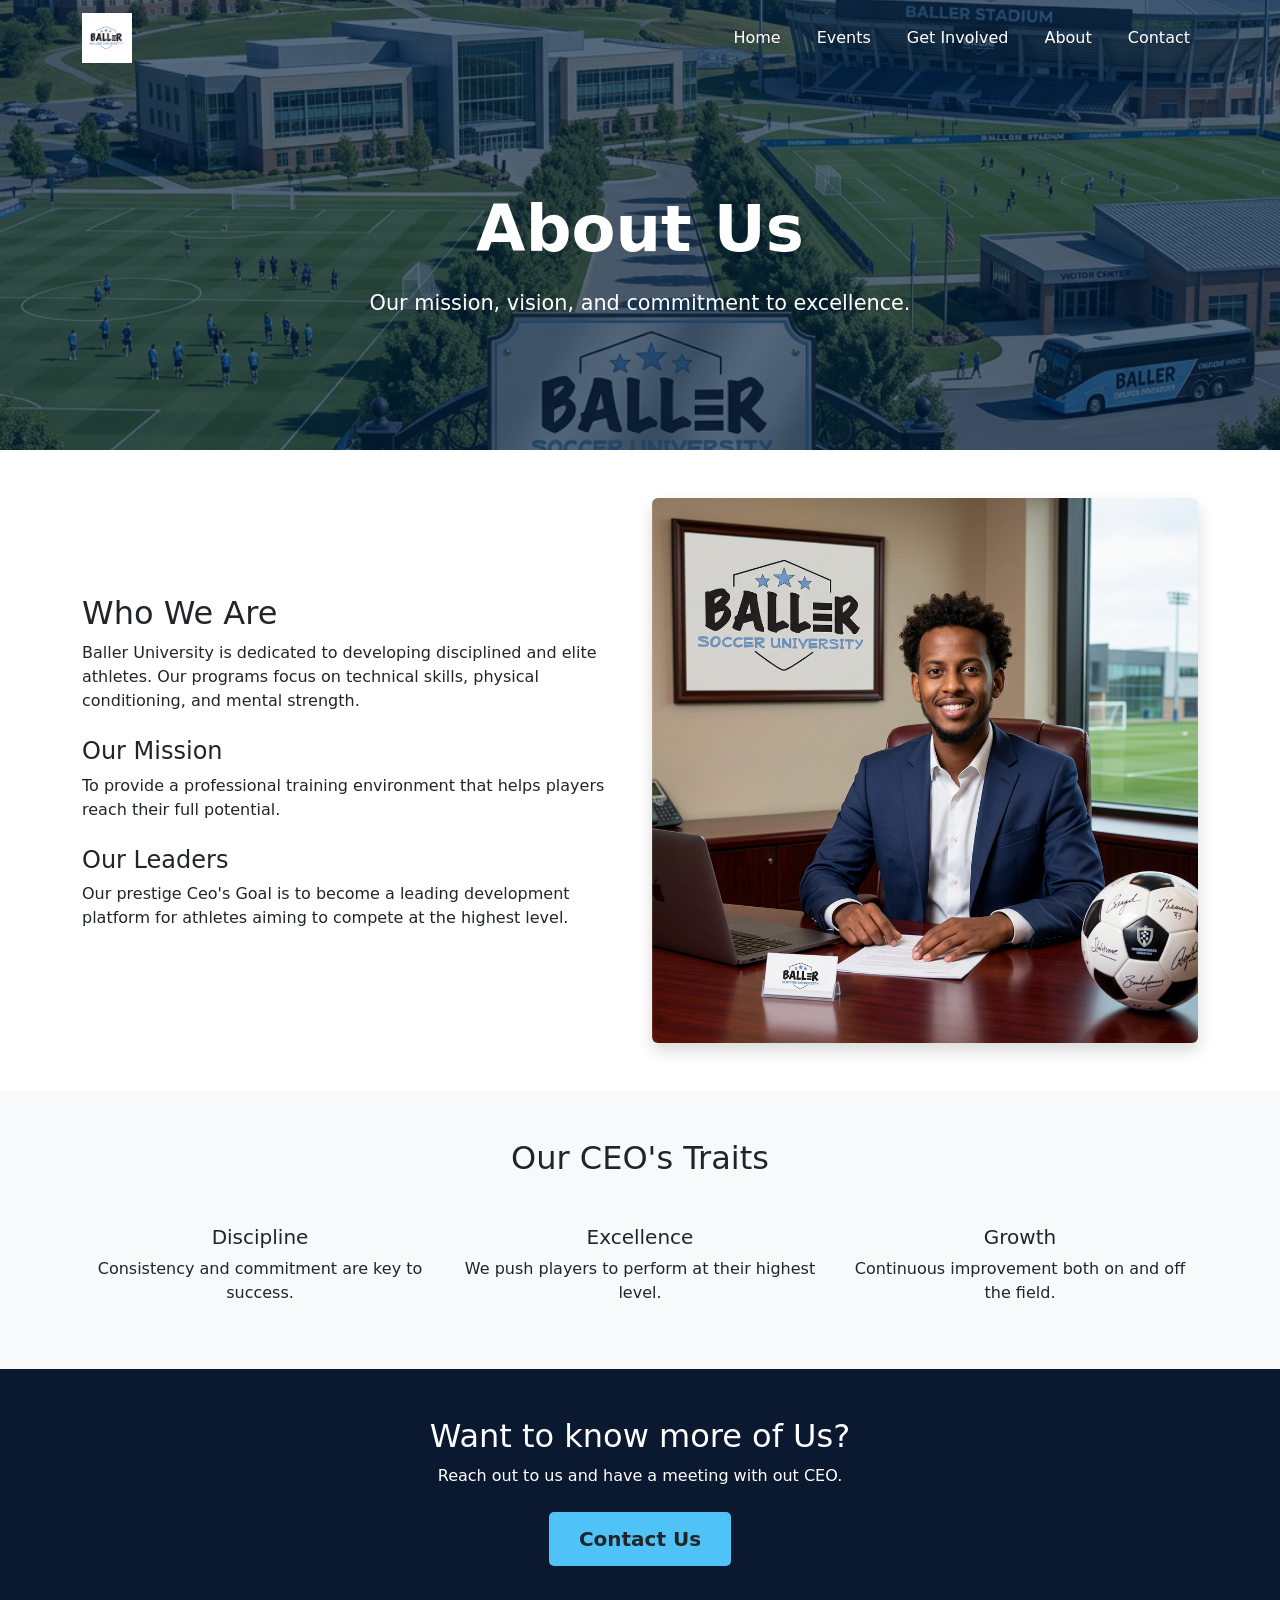
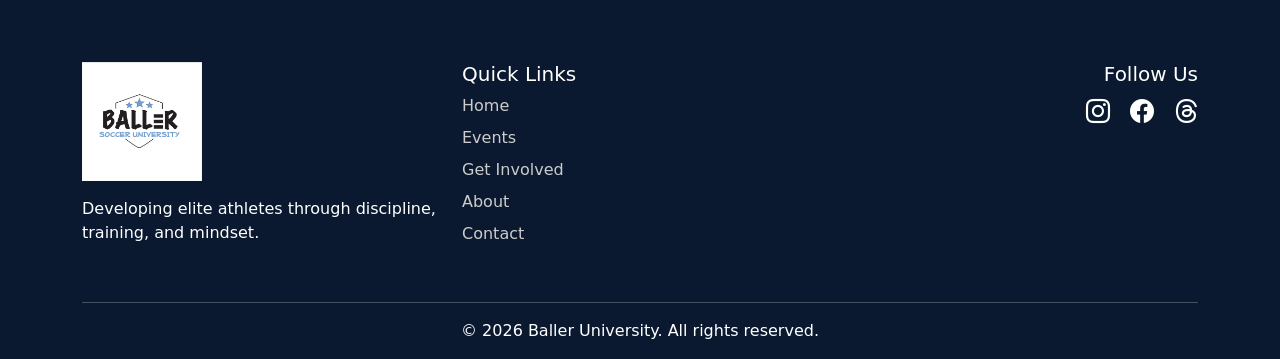
==== about.html @ 1d748de6 "about page the ceo description, values section and CTA" ====
<!DOCTYPE html>
<html lang="en">
<head>
  <meta charset="UTF-8">
  <meta name="viewport" content="width=device-width, initial-scale=1.0">
  <title>About | Baller University</title>

  <!-- Bootstrap 5.3.3 -->
  <link href="https://cdn.jsdelivr.net/npm/bootstrap@5.3.3/dist/css/bootstrap.min.css" rel="stylesheet">
<link href="https://cdn.jsdelivr.net/npm/bootstrap-icons@1.11.3/font/bootstrap-icons.css" rel="stylesheet">
  <!-- Custom CSS -->
  <link rel="stylesheet" href="styles.css">
</head>
<body>

<!-- NAVBAR -->
<nav class="navbar navbar-expand-lg navbar-dark fixed-top">
  <div class="container">

    <!-- Logo -->
    <a class="navbar-brand" href="index.html">
      <img src="images/logo.png" alt="Logo" class="logo">
    </a>

    <!-- Toggle -->
    <button class="navbar-toggler" type="button"
      data-bs-toggle="collapse"
      data-bs-target="#navMenu"
      aria-controls="navMenu"
      aria-expanded="false"
      aria-label="Toggle navigation">
      <span class="navbar-toggler-icon"></span>
    </button>

    <!-- Links -->
    <div class="collapse navbar-collapse" id="navMenu">
      <ul class="navbar-nav ms-auto">
        <li class="nav-item"><a class="nav-link" href="index.html">Home</a></li>
        <li class="nav-item"><a class="nav-link active" href="events.html">Events</a></li>
        <li class="nav-item"><a class="nav-link" href="involved.html">Get Involved</a></li>
        <li class="nav-item"><a class="nav-link" href="about.html">About</a></li>
        <li class="nav-item"><a class="nav-link" href="contact.html">Contact</a></li>
      </ul>
    </div>

  </div>
</nav>

<!-- hero -->
<section class="hero d-flex align-items-center text-center" style="height: 50vh;">
  <div class="container">
    <h1 class="hero-title">About Us</h1>
    <p class="hero-subtitle">Our mission, vision, and commitment to excellence.</p>
  </div>
</section>

<!-- About's content -->
<section class="py-5">
  <div class="container">

    <div class="row align-items-center">

      <!-- Text -->
      <div class="col-md-6">
        <h2>Who We Are</h2>
        <p>
          Baller University is dedicated to developing disciplined and elite athletes.
          Our programs focus on technical skills, physical conditioning, and mental strength.
        </p>

        <h4 class="mt-4">Our Mission</h4>
        <p>
          To provide a professional training environment that helps players reach their full potential.
        </p>

        <h4 class="mt-4">Our Leaders</h4>
        <p>
          Our prestige Ceo's Goal is to become a leading development platform for athletes aiming to compete at the highest level.
        </p>
      </div>

      <!-- Image -->
      <div class="col-md-6">
        <img src="images/ceo.png" class="img-fluid rounded shadow" alt="About Image">
      </div>

    </div>

  </div>
</section>

<!-- Values Section -->
<section class="py-5 bg-light text-center">
  <div class="container">
    <h2 class="mb-5">Our CEO's Traits</h2>

    <div class="row">
      <div class="col-md-4">
        <h5>Discipline</h5>
        <p>Consistency and commitment are key to success.</p>
      </div>

      <div class="col-md-4">
        <h5>Excellence</h5>
        <p>We push players to perform at their highest level.</p>
      </div>

      <div class="col-md-4">
        <h5>Growth</h5>
        <p>Continuous improvement both on and off the field.</p>
      </div>
    </div>
  </div>
</section>

<!-- CTA -->
<section class="cta-section text-center text-white py-5">
  <div class="container">
    <h2>Want to know more of Us?</h2>
    <p class="mb-4">Reach out to us and have a meeting with out CEO.</p>
    <a href="contact.html" class="btn btn-lg hero-btn">Contact Us</a>
  </div>
</section>

<!-- FOOTER -->
<footer class="footer text-white pt-5 pb-3">
  <div class="container">
    <div class="row">

      <!-- Brand -->
      <div class="col-md-4 mb-4">
        <img src="images/logo.png" alt="Baller University Logo" class="footer-logo mb-3">
  <p>Developing elite athletes through discipline, training, and mindset.</p>
</div>

      <!-- Navigation -->
      <div class="col-md-4 mb-4">
        <h5>Quick Links</h5>
        <ul class="list-unstyled">
          <li><a href="index.html" class="footer-link">Home</a></li>
          <li><a href="events.html" class="footer-link">Events</a></li>
          <li><a href="involved.html" class="footer-link">Get Involved</a></li>
          <li><a href="about.html" class="footer-link">About</a></li>
          <li><a href="contact.html" class="footer-link">Contact</a></li>
        </ul>
      </div>

      <!-- Social -->
      <div class="col-md-4 mb-4 text-md-end">
        <h5>Follow Us</h5>
        <a href="#" class="social-icon"><i class="bi bi-instagram"></i></a>
        <a href="#" class="social-icon"><i class="bi bi-facebook"></i></a>
        <a href="#" class="social-icon"><i class="bi bi-threads"></i></a>
      </div>

    </div>

    <hr class="border-light">

    <div class="text-center">
      <p class="mb-0">&copy; 2026 Baller University. All rights reserved.</p>
    </div>
  </div>
</footer>

<!-- Bootstrap JS -->
<script src="https://cdn.jsdelivr.net/npm/bootstrap@5.3.3/dist/js/bootstrap.bundle.min.js"></script>

<!-- Navbar scroll -->
<script>
  window.addEventListener("scroll", function () {
    const navbar = document.querySelector(".navbar");
    navbar.classList.toggle("scrolled", window.scrollY > 50);
  });
</script>

</body>
</html>
---- styles.css ----
/* global style */
body {
  font-family: system-ui, -apple-system, "Segoe UI", Roboto, Arial, sans-serif;
  margin: 0;
  padding: 0;
}

/* Navbar */
.navbar {
  background: transparent;
  transition: 0.3s ease;
}

.navbar.scrolled {
  background: rgba(0, 0, 0, 0.85);
}

.nav-link {
  color: white !important;
  margin-left: 20px;
  font-weight: 500;
}

.nav-link:hover {
  color: #4fc3f7 !important;
}

/* Logo */
.logo {
  width: 50px;
}
/*  hero */
.hero {
  height: 100vh;
  background: url('images/heroo.png') center/cover no-repeat;
  position: relative;
  color: white;
}

/* Overlay */
.hero::before {
  content: "";
  position: absolute;
  inset: 0;
  background: rgba(0, 30, 60, 0.65);
}

/* Content */
.hero .container {
  position: relative;
  z-index: 2;
  padding-top: 80px;
}

/* hero text */
.hero-title {
  font-size: 4rem;
  font-weight: 700;
}

.hero-subtitle {
  font-size: 1.3rem;
  margin: 20px 0;
}

/* button */
.hero-btn {
  background-color: #4fc3f7;
  border: none;
  padding: 12px 30px;
  font-weight: 600;
  border-radius: 5px;
}

.hero-btn:hover {
  background-color: #0288d1;
}

/* responsiveness */
@media (max-width: 768px) {
  .hero-title {
    font-size: 2.5rem;
  }

  .hero-subtitle {
    font-size: 1rem;
  }

  .logo {
    width: 40px;
  }
}
.card img {
  height: 200px;
  object-fit: cover;
}
.programs-section {
  background: linear-gradient(to right, #0a192f, #0f3057);
}

.program-card {
  background: rgba(255, 255, 255, 0.05);
  border: 1px solid rgba(79, 195, 247, 0.3);
  border-radius: 10px;
  transition: 0.3s;
}

.program-card:hover {
  transform: translateY(-10px);
  border-color: var(--primary);
}
.cta-section {
  background: linear-gradient(to right, #0a192f, #0a192f);
}
.footer {
  background-color: #0a192f;
}

.footer-link {
  color: #ccc;
  text-decoration: none;
  display: block;
  margin-bottom: 8px;
}

.footer-link:hover {
  color: #4fc3f7;
}

.social-icon {
  color: white;
  font-size: 1.5rem;
  margin-left: 15px;
  transition: 0.3s;
}

.social-icon:hover {
  color: #4fc3f7;
}
.footer-logo {
  width: 120px;
}
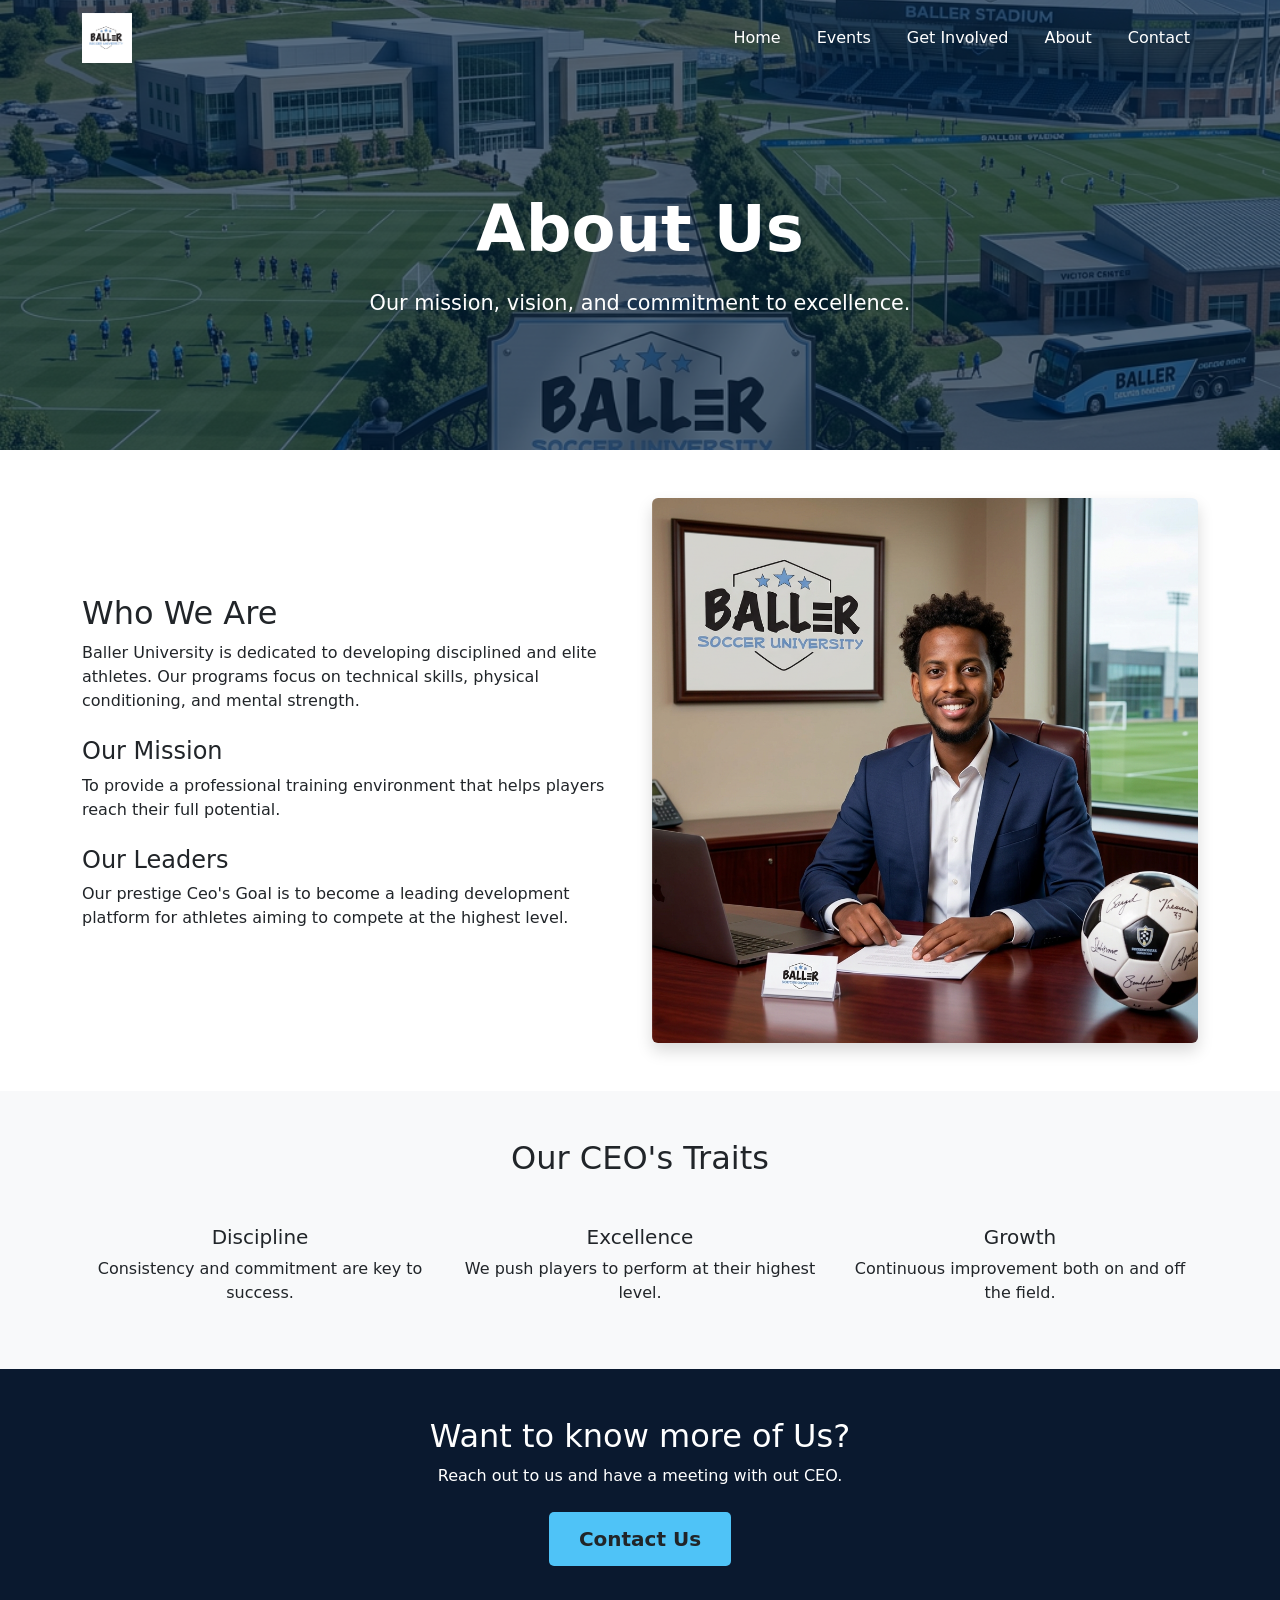
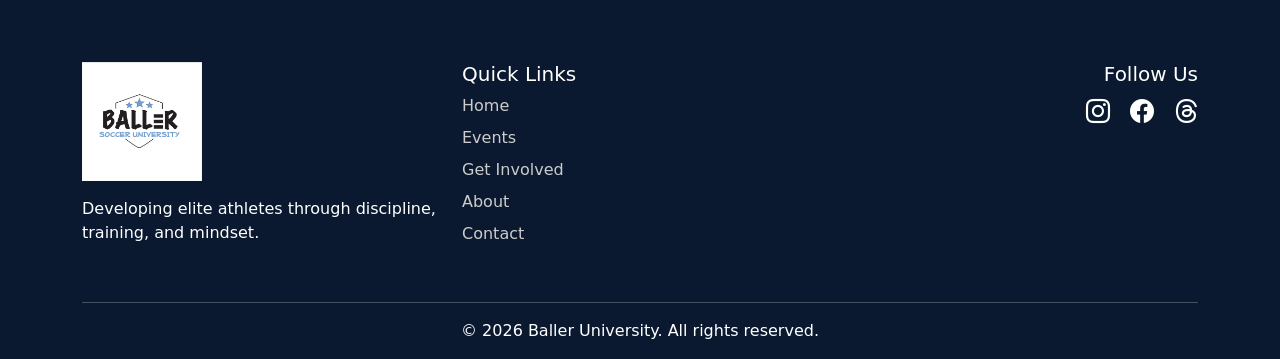
==== commit 0dcbfbfb: "Added AOS to all the pages and touched up" ====
--- a/about.html
+++ b/about.html
@@ -10,6 +10,7 @@
 <link href="https://cdn.jsdelivr.net/npm/bootstrap-icons@1.11.3/font/bootstrap-icons.css" rel="stylesheet">
   <!-- Custom CSS -->
   <link rel="stylesheet" href="styles.css">
+  <link href="https://unpkg.com/aos@2.3.4/dist/aos.css" rel="stylesheet">
 </head>
 <body>
 
@@ -49,7 +50,7 @@
 <!-- hero -->
 <section class="hero d-flex align-items-center text-center" style="height: 50vh;">
   <div class="container">
-    <h1 class="hero-title">About Us</h1>
+    <h1 class="hero-title" data-aos="fade-up">About Us</h1>
     <p class="hero-subtitle">Our mission, vision, and commitment to excellence.</p>
   </div>
 </section>
@@ -61,7 +62,7 @@
     <div class="row align-items-center">
 
       <!-- Text -->
-      <div class="col-md-6">
+      <div class="col-md-6" data-aos="fade-right">
         <h2>Who We Are</h2>
         <p>
           Baller University is dedicated to developing disciplined and elite athletes.
@@ -80,7 +81,7 @@
       </div>
 
       <!-- Image -->
-      <div class="col-md-6">
+      <div class="col-md-6" data-aos="fade-left">
         <img src="images/ceo.png" class="img-fluid rounded shadow" alt="About Image">
       </div>
 
@@ -95,17 +96,18 @@
     <h2 class="mb-5">Our CEO's Traits</h2>
 
     <div class="row">
-      <div class="col-md-4">
+      <div class="col-md-4" data-aos="fade-up">
         <h5>Discipline</h5>
         <p>Consistency and commitment are key to success.</p>
       </div>
 
-      <div class="col-md-4">
+      
+    <div class="col-md-4" data-aos="fade-up" data-aos-delay="200">
         <h5>Excellence</h5>
         <p>We push players to perform at their highest level.</p>
       </div>
 
-      <div class="col-md-4">
+     <div class="col-md-4" data-aos="fade-up" data-aos-delay="400">
         <h5>Growth</h5>
         <p>Continuous improvement both on and off the field.</p>
       </div>
@@ -114,7 +116,7 @@
 </section>
 
 <!-- CTA -->
-<section class="cta-section text-center text-white py-5">
+<section class="cta-section text-center text-white py-5" data-aos="fade-up">
   <div class="container">
     <h2>Want to know more of Us?</h2>
     <p class="mb-4">Reach out to us and have a meeting with out CEO.</p>
@@ -173,6 +175,12 @@
     navbar.classList.toggle("scrolled", window.scrollY > 50);
   });
 </script>
-
+<script src="https://unpkg.com/aos@2.3.4/dist/aos.js"></script>
+<script>
+  AOS.init({
+    duration: 1000,
+    once: true
+  });
+</script>
 </body>
 </html>
--- a/styles.css
+++ b/styles.css
@@ -139,4 +139,11 @@
 }
 .footer-logo {
   width: 120px;
+}
+.testimonial-card {
+  transition: 0.3s;
+}
+
+.testimonial-card:hover {
+  transform: translateY(-8px);
 }
